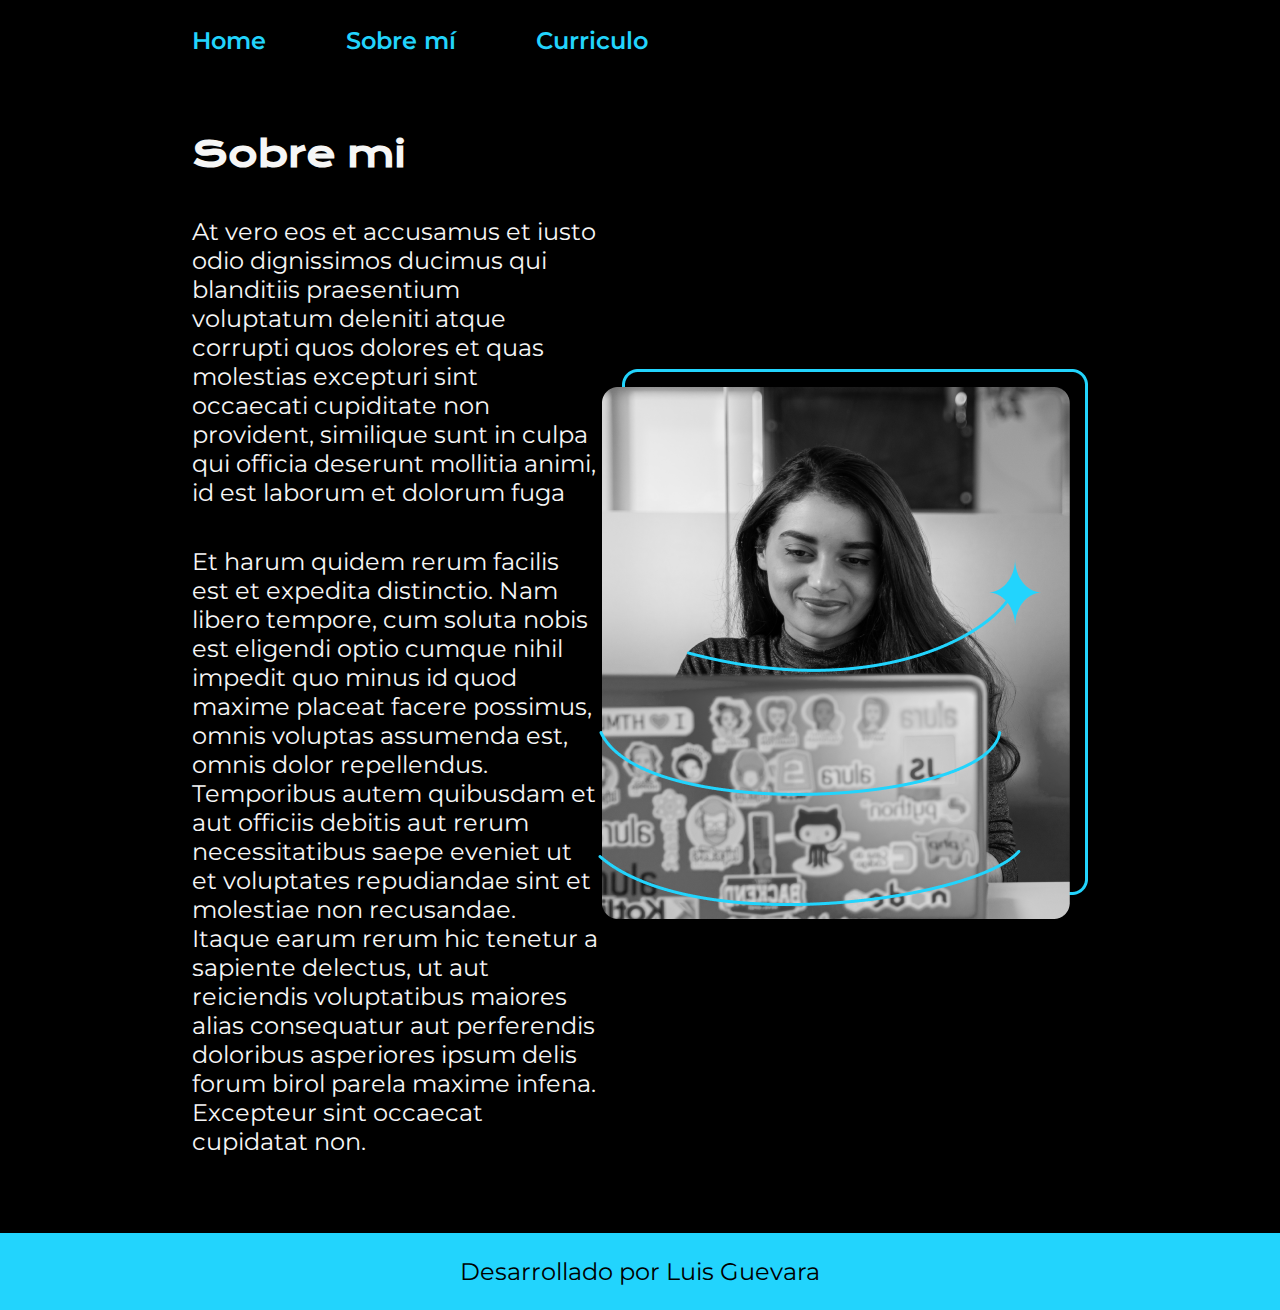
==== about.html @ aa91e763 "añade nueva pagina" ====
<!DOCTYPE html>
<html lang="es-co">
<head>
    <meta charset="UTF-8">
    <meta http-equiv="X-UA-Compatible" content="IE=edge">
    <meta name="viewport" content="width=device-width, initial-scale=1.0">
    <title>Sobre mí</title>
    <link rel="stylesheet" href="./styles/style.css">

</head>
<body>
    <header class="header">
        <nav class="header__menu">
            <a class="header__menu__link" href="index.html">Home</a>
            <a class="header__menu__link" href="about.html">Sobre mí</a>
            <a class="header__menu__link" href="curriculo.html">Curriculo</a>
        </nav>
    </header>
    <main class="presentacion">

        <section class="presentacion__contenido"> 
        <h1 class="presentacion__contenido__titulo">Sobre mi</h1>
            <p class="presentacion__contenido__texto">At vero eos et accusamus et iusto odio dignissimos ducimus qui blanditiis praesentium voluptatum deleniti 
                atque corrupti quos dolores et quas molestias excepturi sint occaecati cupiditate non provident, similique 
                sunt in culpa qui officia deserunt mollitia animi, id est laborum et dolorum fuga</p>
            <p class="presentacion__contenido__texto">Et harum quidem rerum facilis est et expedita distinctio. Nam libero
                tempore, cum soluta nobis est eligendi optio cumque nihil
                impedit quo minus id quod maxime placeat facere possimus, omnis voluptas assumenda est, omnis dolor repellendus. Temporibus autem quibusdam et aut officiis debitis aut rerum necessitatibus saepe eveniet ut et voluptates repudiandae sint et molestiae non recusandae. Itaque earum rerum hic tenetur a sapiente delectus, ut aut reiciendis voluptatibus maiores alias consequatur aut perferendis doloribus asperiores ipsum delis forum birol parela maxime infena. Excepteur sint occaecat cupidatat non.
            </p>
        </section>
        <img src="./assest/Assets-aula2-curso3-html-e-css-main/Imagem.png" alt="Imagen de Ana García trabajando">

    </main>
    <footer class="footer">
        <p>Desarrollado por Luis Guevara</p>
    </footer>
</body>
</html>
---- styles/style.css ----
@import url('https://fonts.googleapis.com/css2?family=Krona+One&family=Montserrat:ital,wght@0,100..900;1,100..900&display=swap');

/* Resetear estilos predeterminados de los elementos HTML */

*{    /* Eliminar padding (relleno) para todos los elementos */
    padding: 0;
    /* Eliminar margin (margen) para todos los elementos */
    margin: 0;
}

body {
    background-color: #000000;
    color: #F6F6F6;
    /*box.sizing*/
    box-sizing:border-box;

}

.header{

    padding: 2% 0% 0% 15%;
}
.header__menu {
    display: flex;
    gap:80px;
}
.header__menu__link {
    font-family: "Montserrat", sans-serif;
    font-weight: 600;
    font-size: 24px;
    color: #22D4FD;
    text-decoration: none;
}

.header__menu__link:hover {
    color: #007bff;
}
/*flexbox*/
.presentacion{
    display: flex;
    align-items:center;
    justify-content: space-between;
    padding: 6% 15%;
}

.presentacion__contenido{
    width: 615px;
    display:flex;
    flex-direction: column;
    gap: 40px;
}


.titulo-destaque{
    color: #22D4FD;

}

.presentacion__contenido__titulo{
    font-size: 36px;
    font-family: "Krona One", sans-serif;
}

.presentacion__contenido__texto{
    font-size: 24px;
    font-family: "Montserrat", sans-serif;
}
.presentacion__contenido__texto a{
    text-decoration: none;
    color: #22D4FD;
}
.presentacion__enlaces{
    display: flex;
    flex-direction: column;
    align-items: center;
    justify-content: space-between;
    gap: 32px;
}

.presentacion__enlaces__subtitulos{
    font-family: "Krona One", sans-serif;
    font-size: 24px;
    font-weight: 400;
}

.presentacion__enlaces__link{
    width: 378px;
    background: color #000;;
    border:#22D4FD 2px solid;
    text-align: center;
    padding:21.5px 0px; /*primer valor vertical, segundo horizontal*/
    border-radius: 8px; 
    font-family: "Montserrat", sans-serif;
    font-size: 24px;
    font-weight: 600;
    text-decoration: none;/*quita la linea de links*/
    color:#F6F6F6;
    display: flex;
    justify-content: center;
    gap:16px
    
}
.presentacion__enlaces__link:hover{
    background-color: #272727;
    cursor: pointer;
}

.footer{
    color:#000000;
    background-color: #22D4FD;
    padding: 24px;
    text-align: center;
    font-family: "Montserrat", sans-serif;
    font-size: 24px;
    font-weight: 400;
}
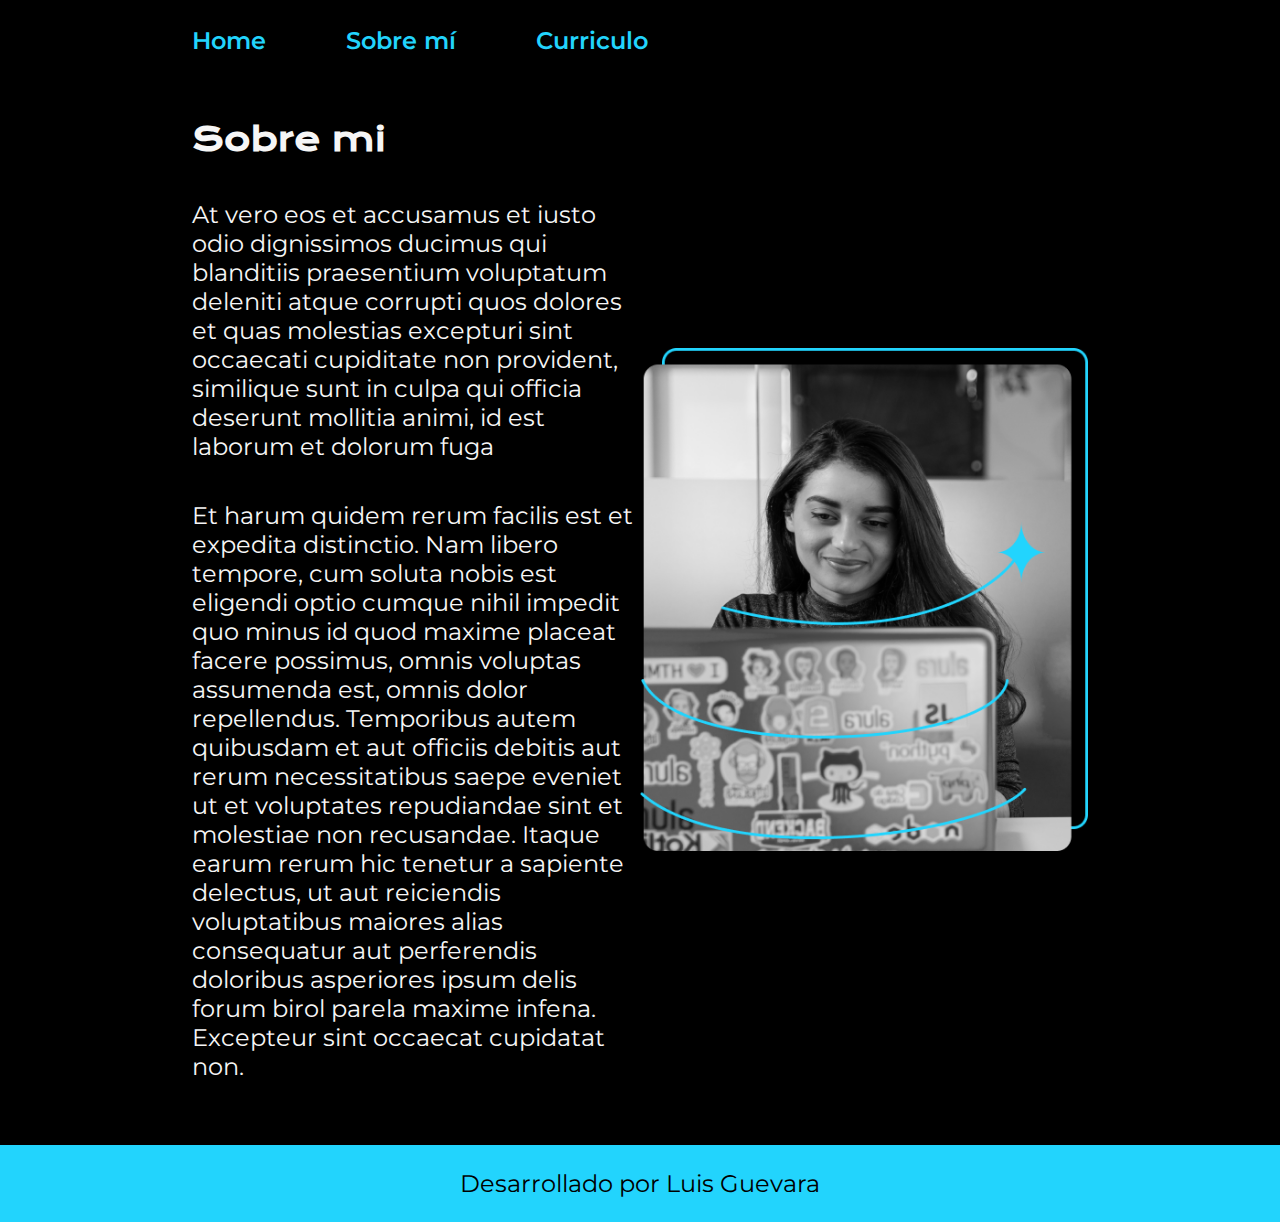
==== commit 2b14d37c: "ultimos cambios" ====
--- a/about.html
+++ b/about.html
@@ -27,8 +27,8 @@
                 tempore, cum soluta nobis est eligendi optio cumque nihil
                 impedit quo minus id quod maxime placeat facere possimus, omnis voluptas assumenda est, omnis dolor repellendus. Temporibus autem quibusdam et aut officiis debitis aut rerum necessitatibus saepe eveniet ut et voluptates repudiandae sint et molestiae non recusandae. Itaque earum rerum hic tenetur a sapiente delectus, ut aut reiciendis voluptatibus maiores alias consequatur aut perferendis doloribus asperiores ipsum delis forum birol parela maxime infena. Excepteur sint occaecat cupidatat non.
             </p>
-        </section>
-        <img src="./assest/Assets-aula2-curso3-html-e-css-main/Imagem.png" alt="Imagen de Ana García trabajando">
+        </section >
+        <img class="presentacion__imagen"  src="./assest/Assets-aula2-curso3-html-e-css-main/Imagem.png" alt="Imagen de Ana García trabajando">
 
     </main>
     <footer class="footer">
--- a/styles/style.css
+++ b/styles/style.css
@@ -1,6 +1,17 @@
 
 @import url('https://fonts.googleapis.com/css2?family=Krona+One&family=Montserrat:ital,wght@0,100..900;1,100..900&display=swap');
 
+/*crea variables globales para definir colores*/
+:root{
+    --color-primario: #000000;
+    --color-secundario: #F6F6F6;
+    --color-terciario: #22D4FD;
+    --color-hoover:#272727;
+    --color-hoover2:#007bff;
+
+    --fuente-montserrat:"Montserrat", sans-serif;
+    --fuente-krona:"Krona One", sans-serif;
+}
 /* Resetear estilos predeterminados de los elementos HTML */
 
 *{    /* Eliminar padding (relleno) para todos los elementos */
@@ -10,8 +21,8 @@
 }
 
 body {
-    background-color: #000000;
-    color: #F6F6F6;
+    background-color: var(--color-primario);
+    color: var(--color-secundario);
     /*box.sizing*/
     box-sizing:border-box;
 
@@ -26,49 +37,50 @@
     gap:80px;
 }
 .header__menu__link {
-    font-family: "Montserrat", sans-serif;
+    font-family: var(--fuente-montserrat);
     font-weight: 600;
-    font-size: 24px;
-    color: #22D4FD;
+    font-size: 1.5rem ;
+    color:var(--color-terciario);
     text-decoration: none;
 }
 
 .header__menu__link:hover {
-    color: #007bff;
+    color: var(--color-hoover2);
 }
 /*flexbox*/
 .presentacion{
     display: flex;
     align-items:center;
     justify-content: space-between;
-    padding: 6% 15%;
+    padding: 5% 15%;
 }
 
 .presentacion__contenido{
-    width: 615px;
+    width: 50%;
     display:flex;
     flex-direction: column;
     gap: 40px;
+    
 }
 
 
 .titulo-destaque{
-    color: #22D4FD;
+    color: var(--color-terciario);
 
 }
 
 .presentacion__contenido__titulo{
-    font-size: 36px;
-    font-family: "Krona One", sans-serif;
+    font-size: 2rem;
+    font-family: var(--fuente-krona);
 }
 
 .presentacion__contenido__texto{
-    font-size: 24px;
-    font-family: "Montserrat", sans-serif;
+    font-size: 1.5rem;
+    font-family: var(--fuente-montserrat);
 }
 .presentacion__contenido__texto a{
     text-decoration: none;
-    color: #22D4FD;
+    color:var(--color-terciario);
 }
 .presentacion__enlaces{
     display: flex;
@@ -79,40 +91,61 @@
 }
 
 .presentacion__enlaces__subtitulos{
-    font-family: "Krona One", sans-serif;
-    font-size: 24px;
+    font-family: var(--fuente-krona);
+    font-size: 1.5rem;
     font-weight: 400;
 }
 
 .presentacion__enlaces__link{
-    width: 378px;
-    background: color #000;;
-    border:#22D4FD 2px solid;
-    text-align: center;
-    padding:21.5px 0px; /*primer valor vertical, segundo horizontal*/
-    border-radius: 8px; 
-    font-family: "Montserrat", sans-serif;
-    font-size: 24px;
-    font-weight: 600;
-    text-decoration: none;/*quita la linea de links*/
-    color:#F6F6F6;
     display: flex;
     justify-content: center;
-    gap:16px
-    
+    gap: 16px;
+    border: 2px solid var(--color-terciario);
+    width: 50%;
+    text-align: center;
+    border-radius: 8px;
+    font-size: 1.5rem;
+    font-weight: 600;
+    padding: 21.5px 0;
+    text-decoration: none;
+    color: var(--color-secundario);
+    font-family: var(--fuente-montserrat);
 }
+
+
 .presentacion__enlaces__link:hover{
-    background-color: #272727;
+    background-color: var(--color-hoover);
     cursor: pointer;
 }
 
+.presentacion__imagen{
+    width: 50%;
+}
 .footer{
-    color:#000000;
-    background-color: #22D4FD;
-    padding: 24px;
+    color:var(--color-primario);
+    background-color: var(--color-terciario);
+    /*rem permite cambiar el tamañode la fuente al cmabir el tamaño de la letra del navegador 1rem=16px*/
+    padding: 1.5rem;
     text-align: center;
-    font-family: "Montserrat", sans-serif;
-    font-size: 24px;
+    font-family: var(--fuente-montserrat);
+    font-size: 1.5rem;
     font-weight: 400;
 }
 
+@media (max-width: 1200px) {
+    .header{
+
+        padding: 10%;
+    }
+    .header__menu{
+        justify-content: center;
+    }
+    .presentacion{
+        flex-direction: column-reverse;
+        padding: 5%;
+
+    }
+    .presentacion__contenido{
+            width: auto;
+    }
+}
